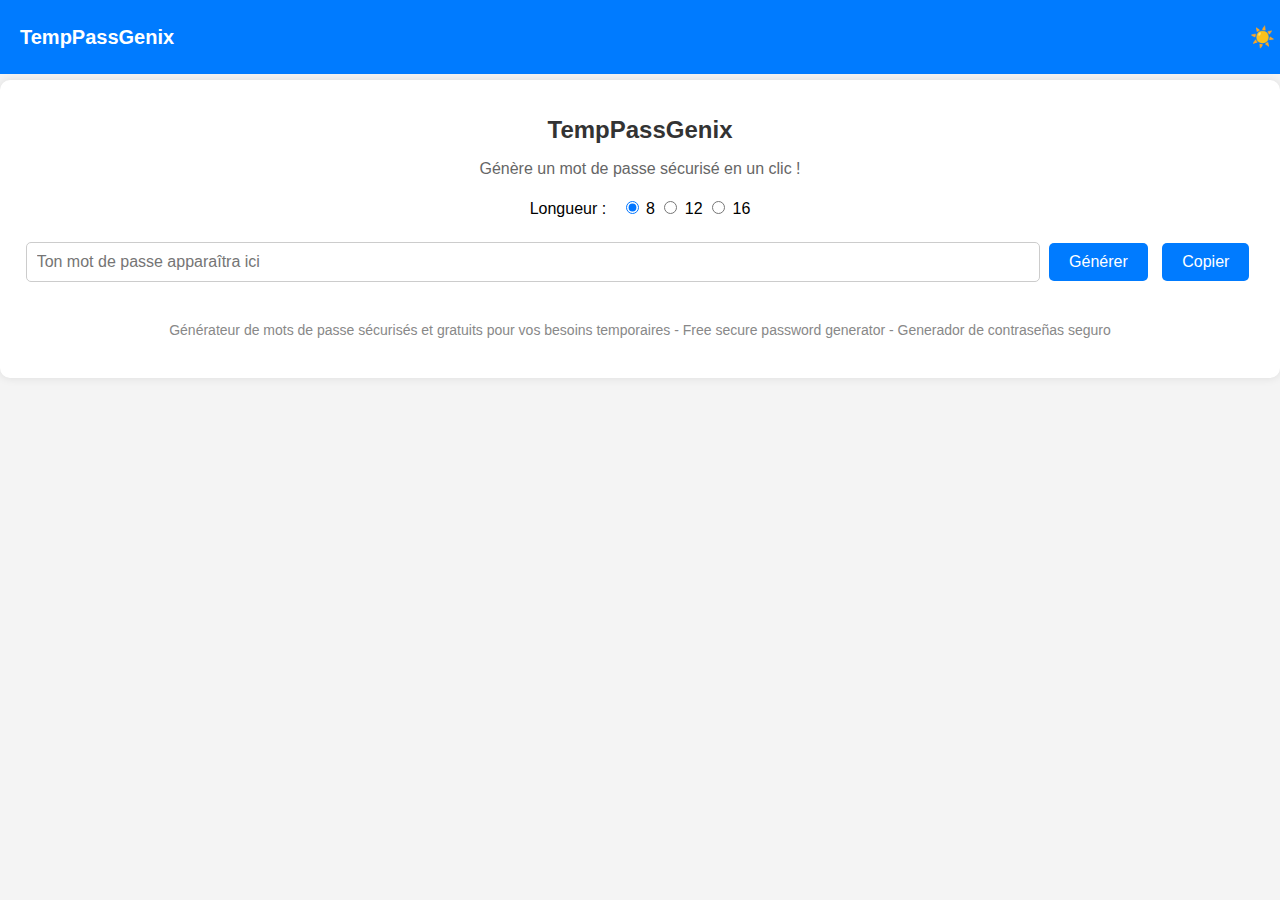
==== index.html @ ec9f69a6 "Add files via upload" ====
<!DOCTYPE html>
<html lang="fr">
<head>
    <meta charset="UTF-8">
    <meta name="viewport" content="width=device-width, initial-scale=1.0">
    <meta name="description" content="Générateur de mots de passe temporaires gratuits et sécurisés - Free and secure temporary password generator - Generador de contraseñas temporales gratis y seguro">
    <meta name="keywords" content="générateur de mot de passe, mot de passe temporaire, password generator, temporary password, generador de contraseñas, contraseña temporal, generatore di password, senha temporária, Passwort-Generator, temporäres Passwort">
    <title>TempPassGenix - Générateur de Mot de Passe Sécurisé</title>
    <!-- Favicon (logo dans l'onglet) -->
    <link rel="icon" type="image/jpeg" href="secure_password_generator.jpeg">
    <link rel="stylesheet" href="style.css">
</head>
<body>
    <nav class="navbar">
        <div class="brand">TempPassGenix</div>
        <button id="themeToggle" onclick="toggleTheme()">☀️</button>
    </nav>
    <div class="container">
        <h1>TempPassGenix</h1>
        <p>Génère un mot de passe sécurisé en un clic !</p>
        
        <div class="options">
            <label>Longueur :</label>
            <input type="radio" name="length" value="8" checked> 8
            <input type="radio" name="length" value="12"> 12
            <input type="radio" name="length" value="16"> 16
        </div>

        <input type="text" id="passwordOutput" readonly placeholder="Ton mot de passe apparaîtra ici">
        <button onclick="generatePassword()">Générer</button>
        <button onclick="copyPassword()">Copier</button>
        <!-- Paragraphe SEO -->
        <p class="seo-text">Générateur de mots de passe sécurisés et gratuits pour vos besoins temporaires - Free secure password generator - Generador de contraseñas seguro</p>
    </div>
    <script src="script.js"></script>
    <!-- Google Translate Script -->
    <script type="text/javascript">
        function googleTranslateElementInit() {
            new google.translate.TranslateElement({pageLanguage: 'fr', autoDisplay: false}, 'google_translate_element');
        }
    </script>
    <script type="text/javascript" src="//translate.google.com/translate_a/element.js?cb=googleTranslateElementInit"></script>
    <div id="google_translate_element" style="display:none;"></div>
</body>
</html>
---- style.css ----
body {
    font-family: Arial, sans-serif;
    background-color: #f4f4f4;
    margin: 0;
    transition: background-color 0.3s, color 0.3s;
}

.navbar {
    width: 100%;
    background: #007BFF;
    padding: 10px 20px;
    display: flex;
    justify-content: space-between;
    align-items: center;
    color: white;
    position: fixed;
    top: 0;
    left: 0;
    z-index: 1000;
}

.brand {
    font-size: 20px;
    font-weight: bold;
}

.logo {
    width: 30px; /* Taille du logo, ajuste selon ton image */
    height: 30px;
    margin-right: 10px;
}

#themeToggle {
    background: none;
    border: none;
    font-size: 20px;
    cursor: pointer;
    color: white;
}

.container {
    text-align: center;
    background: white;
    padding: 20px;
    border-radius: 10px;
    box-shadow: 0 0 10px rgba(0, 0, 0, 0.1);
    margin-top: 80px;
    transition: background-color 0.3s, color 0.3s;
}

h1 {
    color: #333;
    font-size: 24px;
}

p {
    color: #666;
    margin-bottom: 20px;
}

.options {
    margin-bottom: 20px;
}

.options label {
    margin-right: 10px;
}

#passwordOutput {
    width: 80%;
    padding: 10px;
    margin-bottom: 20px;
    font-size: 16px;
    border: 1px solid #ccc;
    border-radius: 5px;
}

button {
    padding: 10px 20px;
    margin: 5px;
    font-size: 16px;
    background-color: #007BFF;
    color: white;
    border: none;
    border-radius: 5px;
    cursor: pointer;
}

button:hover {
    background-color: #0056b3;
}

.seo-text {
    font-size: 14px;
    color: #888;
    margin-top: 20px;
}

/* Mode sombre */
body.dark {
    background-color: #333;
    color: #fff;
}

body.dark .navbar {
    background: #222;
}

body.dark .container {
    background: #444;
    box-shadow: 0 0 10px rgba(255, 255, 255, 0.1);
}

body.dark h1 {
    color: #fff;
}

body.dark p {
    color: #ccc;
}

body.dark .seo-text {
    color: #aaa;
}

body.dark #passwordOutput {
    background: #555;
    border-color: #666;
    color: #fff;
}
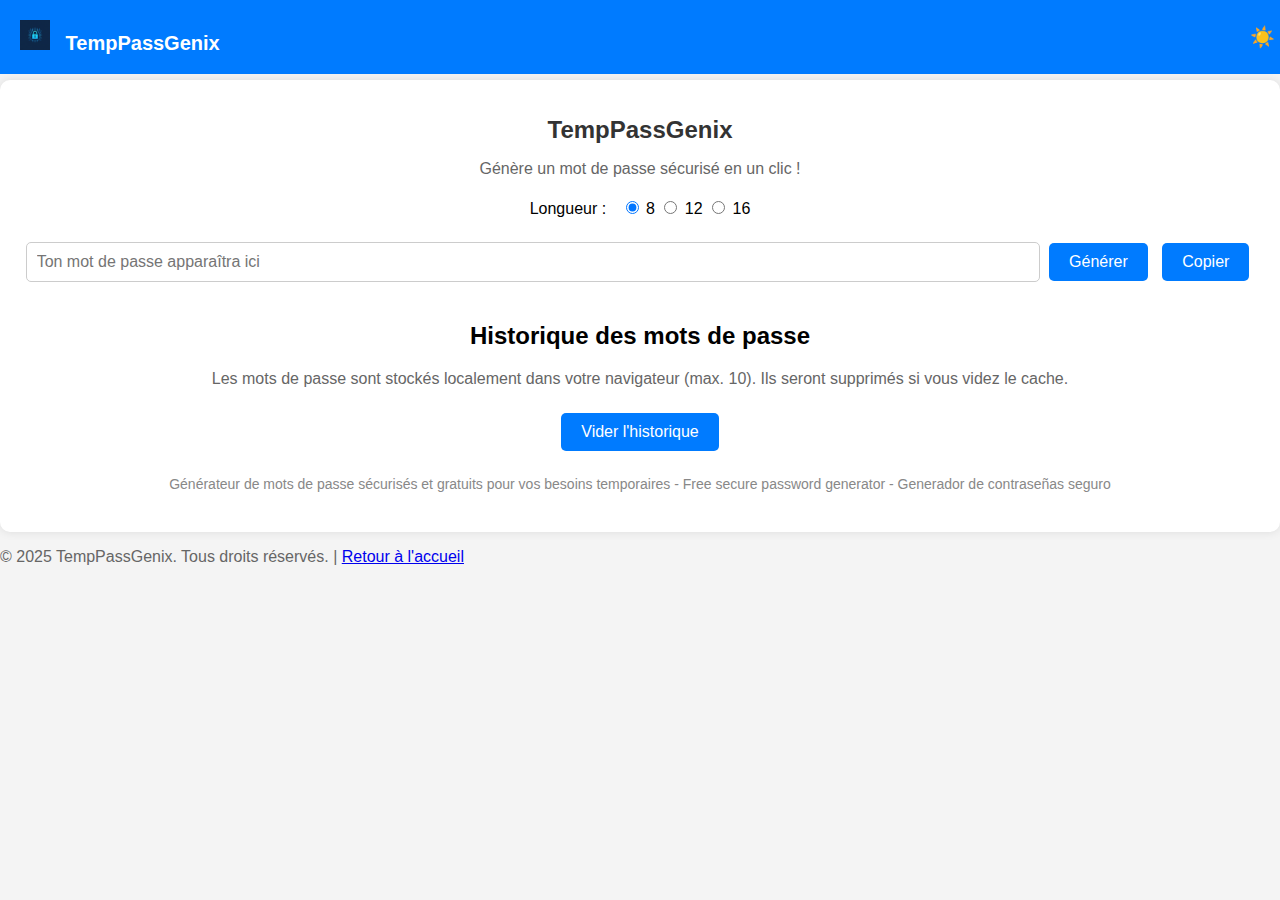
==== commit c50d3ae7: "Update index.html" ====
--- a/index.html
+++ b/index.html
@@ -6,13 +6,14 @@
     <meta name="description" content="Générateur de mots de passe temporaires gratuits et sécurisés - Free and secure temporary password generator - Generador de contraseñas temporales gratis y seguro">
     <meta name="keywords" content="générateur de mot de passe, mot de passe temporaire, password generator, temporary password, generador de contraseñas, contraseña temporal, generatore di password, senha temporária, Passwort-Generator, temporäres Passwort">
     <title>TempPassGenix - Générateur de Mot de Passe Sécurisé</title>
-    <!-- Favicon (logo dans l'onglet) -->
     <link rel="icon" type="image/jpeg" href="secure_password_generator.jpeg">
     <link rel="stylesheet" href="style.css">
 </head>
 <body>
     <nav class="navbar">
-        <div class="brand">TempPassGenix</div>
+        <div class="brand">
+            <img src="secure_password_generator.jpeg" alt="Logo TempPassGenix" class="logo"> TempPassGenix
+        </div>
         <button id="themeToggle" onclick="toggleTheme()">☀️</button>
     </nav>
     <div class="container">
@@ -29,11 +30,21 @@
         <input type="text" id="passwordOutput" readonly placeholder="Ton mot de passe apparaîtra ici">
         <button onclick="generatePassword()">Générer</button>
         <button onclick="copyPassword()">Copier</button>
-        <!-- Paragraphe SEO -->
+
+        <!-- Section Historique -->
+        <div class="history">
+            <h2>Historique des mots de passe</h2>
+            <p class="history-note">Les mots de passe sont stockés localement dans votre navigateur (max. 10). Ils seront supprimés si vous videz le cache.</p>
+            <ul id="passwordHistory"></ul>
+            <button onclick="clearHistory()">Vider l'historique</button>
+        </div>
+
         <p class="seo-text">Générateur de mots de passe sécurisés et gratuits pour vos besoins temporaires - Free secure password generator - Generador de contraseñas seguro</p>
     </div>
+    <footer class="footer">
+        <p>© 2025 TempPassGenix. Tous droits réservés. | <a href="index.html">Retour à l'accueil</a></p>
+    </footer>
     <script src="script.js"></script>
-    <!-- Google Translate Script -->
     <script type="text/javascript">
         function googleTranslateElementInit() {
             new google.translate.TranslateElement({pageLanguage: 'fr', autoDisplay: false}, 'google_translate_element');
@@ -42,4 +53,4 @@
     <script type="text/javascript" src="//translate.google.com/translate_a/element.js?cb=googleTranslateElementInit"></script>
     <div id="google_translate_element" style="display:none;"></div>
 </body>
-</html>+</html>
